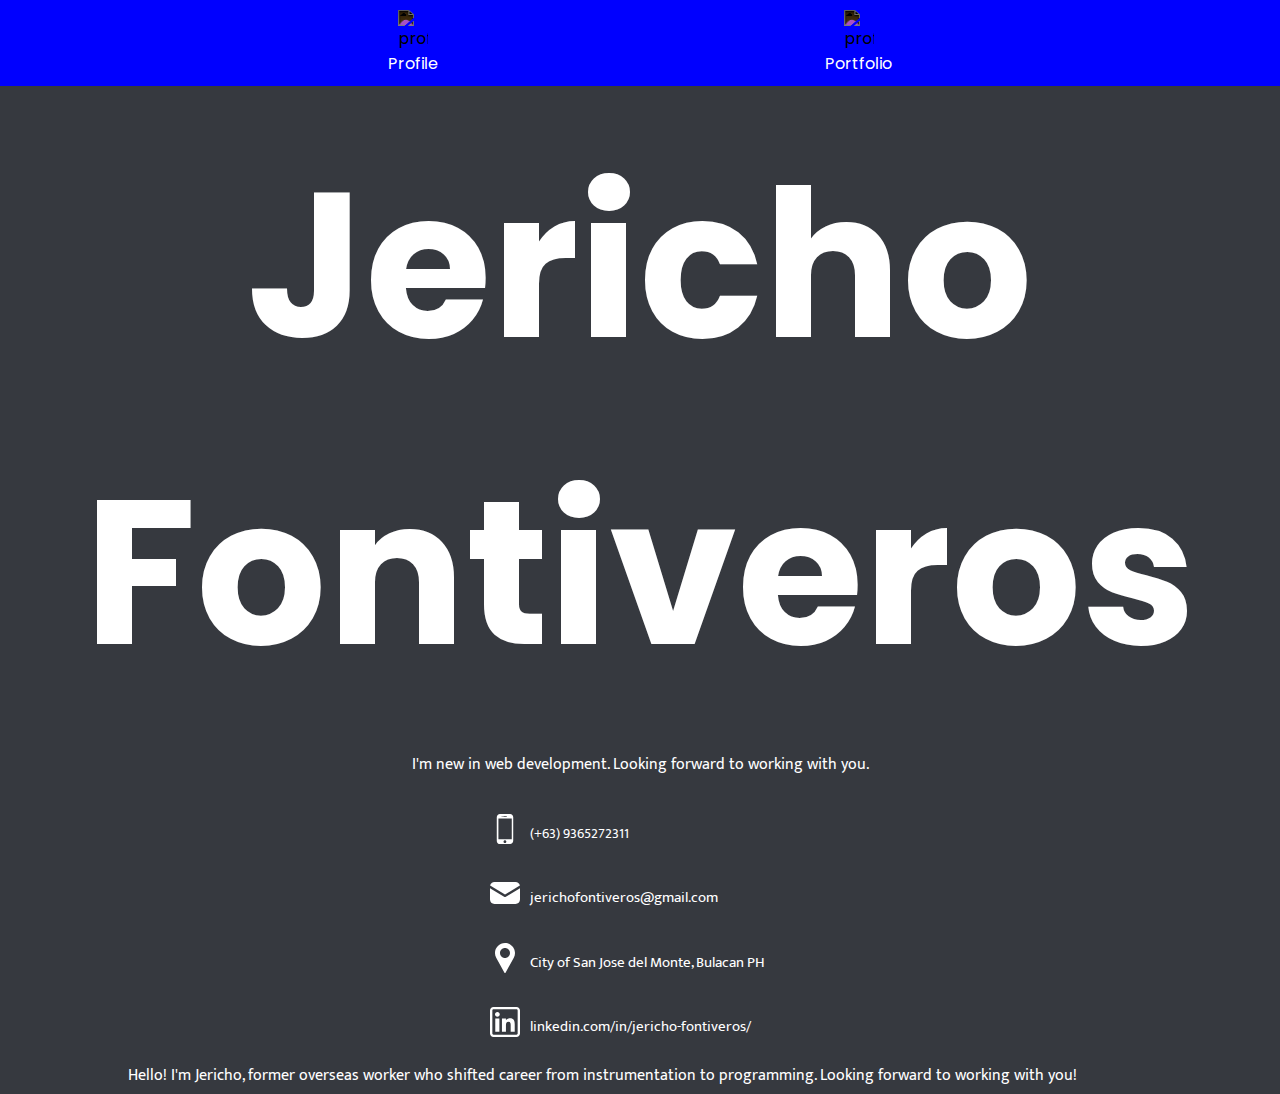
==== portfolio/index.html @ c2c1c9c5 "feat: add portfolio" ====
<!DOCTYPE html>
<html lang="en">
<head>
    <meta charset="UTF-8">
    <meta http-equiv="X-UA-Compatible" content="IE=edge">
    <meta name="viewport" content="width=device-width, initial-scale=1.0">
    <title>Document</title>
    <link rel="stylesheet" href="style.css">
</head>
<body>
   <nav>
        <a class="nav-link" href="">
            <img class="icon" src="https://cdn-icons-png.flaticon.com/512/1946/1946429.png" alt="profile_icon">
            <label for="">Profile</label>
        </a>
        <a class="nav-link" href="portfolio.html">
            <img class="icon block" src="https://cdn-icons-png.flaticon.com/512/992/992667.png" alt="profile_icon">
            <label for="">Portfolio</label>
        </a>
   </nav>
   <div>
       <h1>Jericho Fontiveros</h1>
   </div>
   <p class="introduction">I'm new in web development. Looking forward to working with you. </p>
   <ul>
        <li>
            <div class="li-left">
                <img class="icon" src="[data-uri]" alt="mobile_icon"/>
            </div> 
            <div class="li-right">
                <a href="tel:+639365272311">(+63) 9365272311</a>
            </div>
        </li>
        <li>
            <div class="li-left">
                <img class="icon" src="[data-uri]" alt="mail_icon"/>
            </div>
            <div class="li-right">
                <a href="mailto:jerichofontiveros@gmail.com">jerichofontiveros@gmail.com</a>
            </div> 
        </li>
        <li>
            <div class="li-left">
                <img class="icon" src="[data-uri]" alt="location_icon"/>
            </div>
            <div class="li-right">
                <span>City of San Jose del Monte, Bulacan PH</span>
            </div> 
        </li>
        <li>
            <div class="li-left">
                <img class="icon" src="[data-uri]" alt="linkedin_icon"/>
            </div> 
            <div class="li-right">
                <a href="https://www.linkedin.com/in/jericho-fontiveros/">linkedin.com/in/jericho-fontiveros/</a>
            </div>
        </li>
   </ul>
   <div>
       <p class="summary">Hello! I'm Jericho, former overseas worker who shifted career from instrumentation to programming. Looking forward to working with you!</p>
   </div>

   
</body>
</html>
---- portfolio/style.css ----
@import url('https://fonts.googleapis.com/css2?family=Mukta+Mahee&family=Poppins:wght@600&display=swap');

* {
    padding: 0;
    margin: 0;
    box-sizing: border-box;
}

body {
    color: white;
    /* background-image: url('./assets/images/cat_universe.jpg'); */
    background-color: rgb(54,57,63);
    
}

nav {
    width: 100%;
    display: flex;
    justify-content: space-evenly;
    background-color: blue;
    padding: 10px 0;
    font-family: 'Poppins', sans-serif;
}


ul {
    margin: 5px auto;
}
a {
    color: white;
    text-decoration: none;
    display: flex;
    flex-direction: column;
    align-items: center;
    transition: .5s;
}

a.nav-link:hover {
    cursor: pointer;
    transition: .5s;
    transform: scale(1.2);
}

label:hover {
    cursor: pointer;
}

.icon {
    width: 30px;
    filter: invert(1);
}

.block {
    display: block;
}

h1 {
    margin: 2%;
    text-align: center;
    font-size: 16vw;
    font-family: 'Poppins', sans-serif;
}

.introduction {
    font-family: 'Mukta Mahee', sans-serif;
    margin: 2%;
    text-align: center;
}

ul {
    width: 80%;
    margin: 5px auto;
    padding: 5px auto;
}

li {
    display: flex;
    align-items: center;
    padding:1% 0;
    transition: .5s;
    margin: 1% auto;
    max-width: 300px;
    margin: 5px auto;
    /* font-size: 5vw; */
    font-family: 'Mukta Mahee', sans-serif;
}

li:hover {
    cursor: pointer;
}

.li-left {
    padding-right: 0 10px;
    width: 30px; 
    text-align:right;
}

.li-right {
    width: 260px;
    padding-left: 10px;
    text-align: left;
    font-size: 15px;
    display: flex;
    justify-content: flex-start;

}

.li-right a {
    align-items: flex-start;

}

.summary {
    width: 80%;
    font-family: 'Mukta Mahee', sans-serif;
    margin: 5px auto;
    text-align: justify;
}
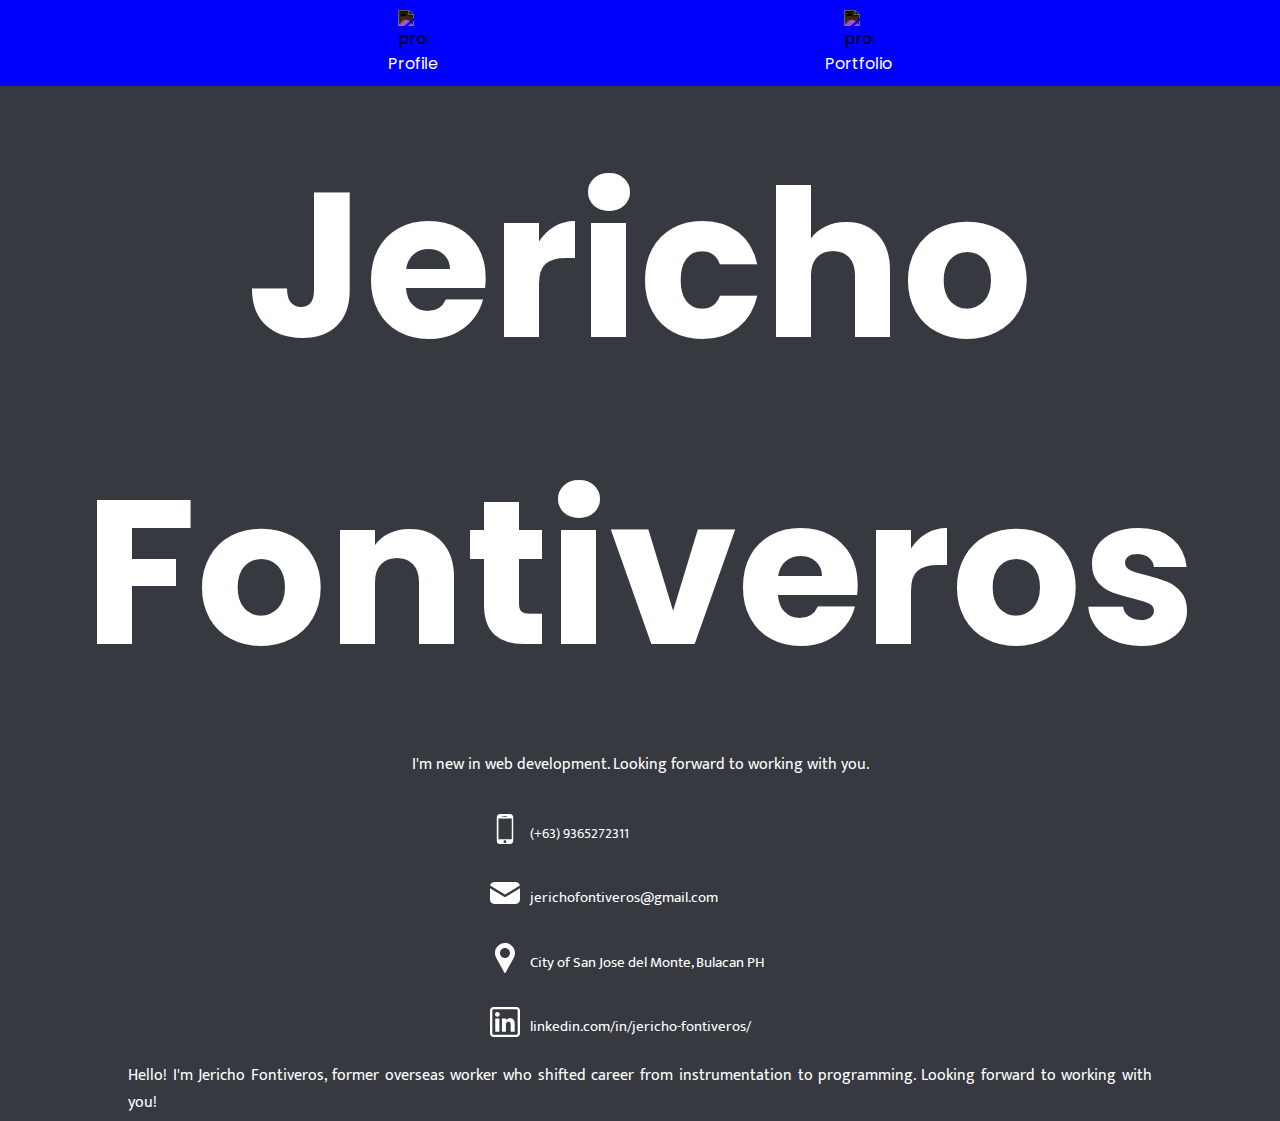
==== commit 15419a2e: "feat:add  surname on summary" ====
--- a/portfolio/index.html
+++ b/portfolio/index.html
@@ -57,7 +57,7 @@
         </li>
    </ul>
    <div>
-       <p class="summary">Hello! I'm Jericho, former overseas worker who shifted career from instrumentation to programming. Looking forward to working with you!</p>
+       <p class="summary">Hello! I'm Jericho Fontiveros, former overseas worker who shifted career from instrumentation to programming. Looking forward to working with you!</p>
    </div>
 
    
